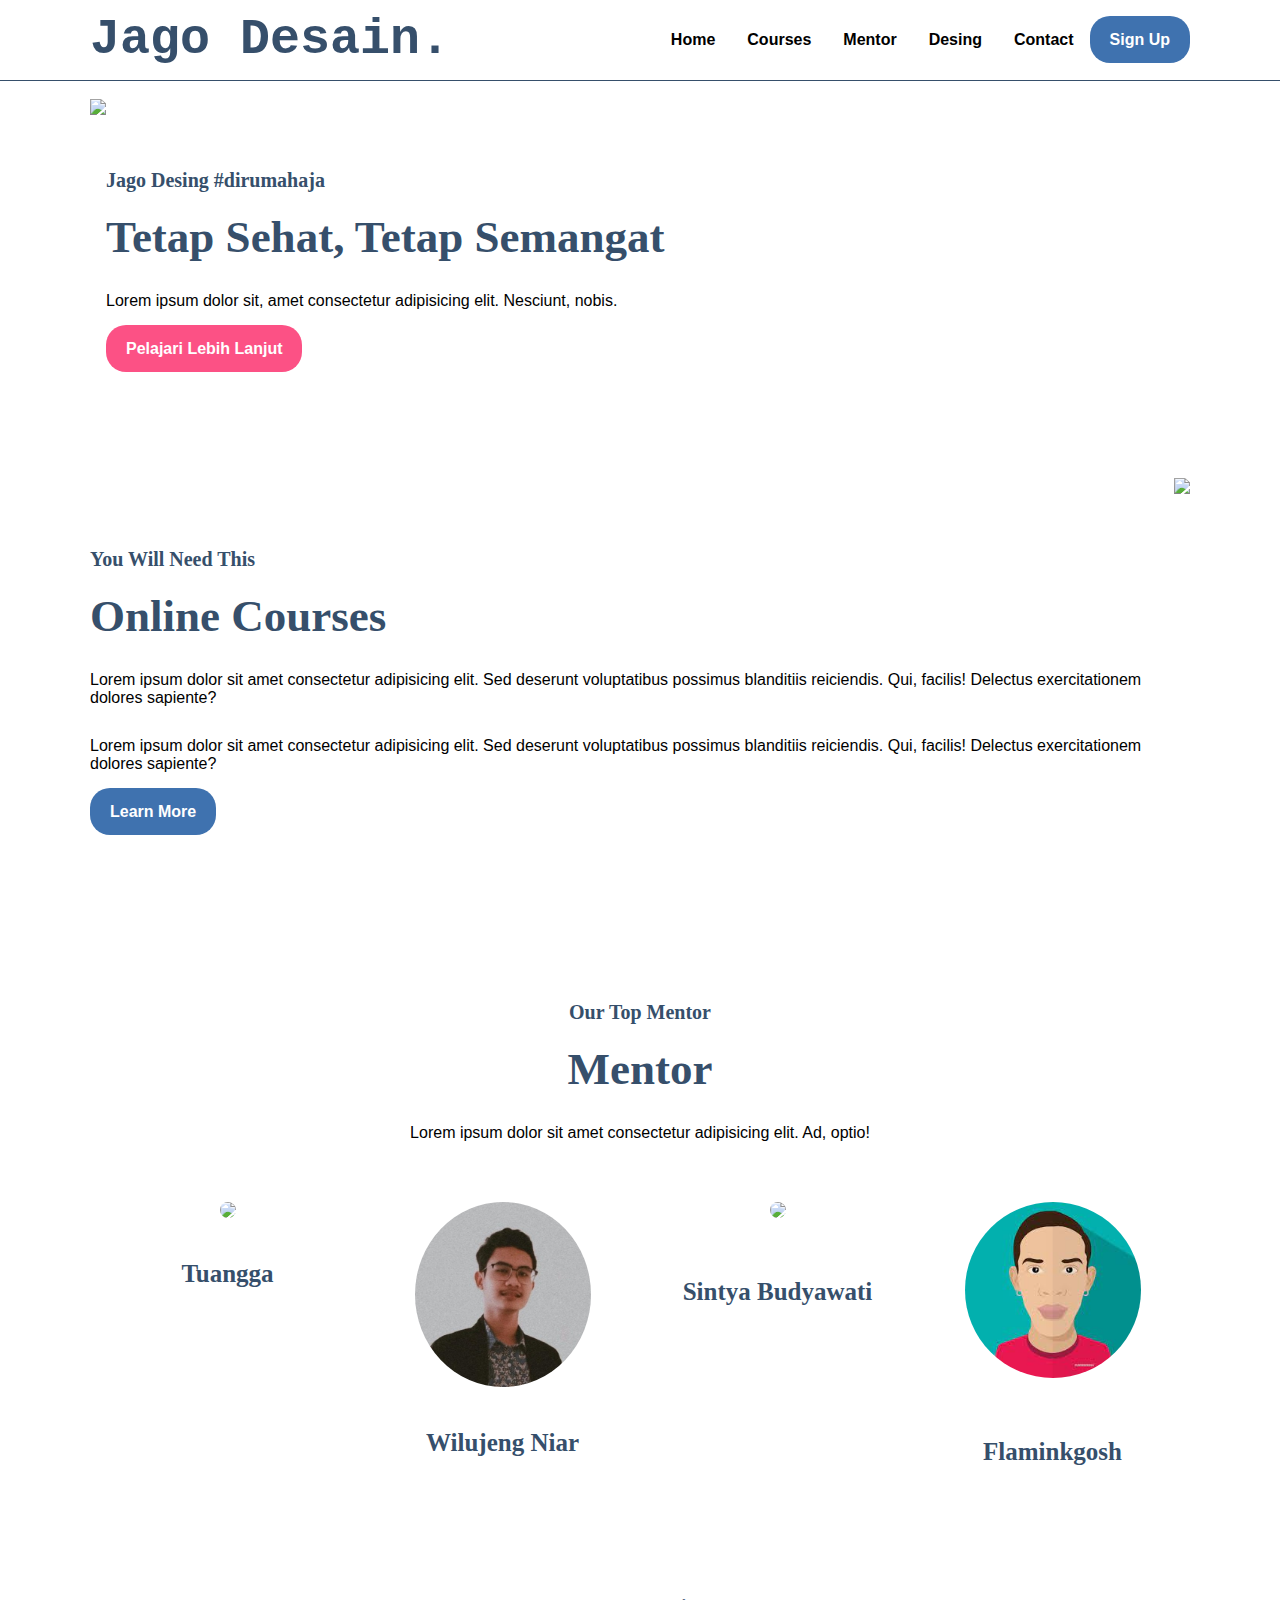
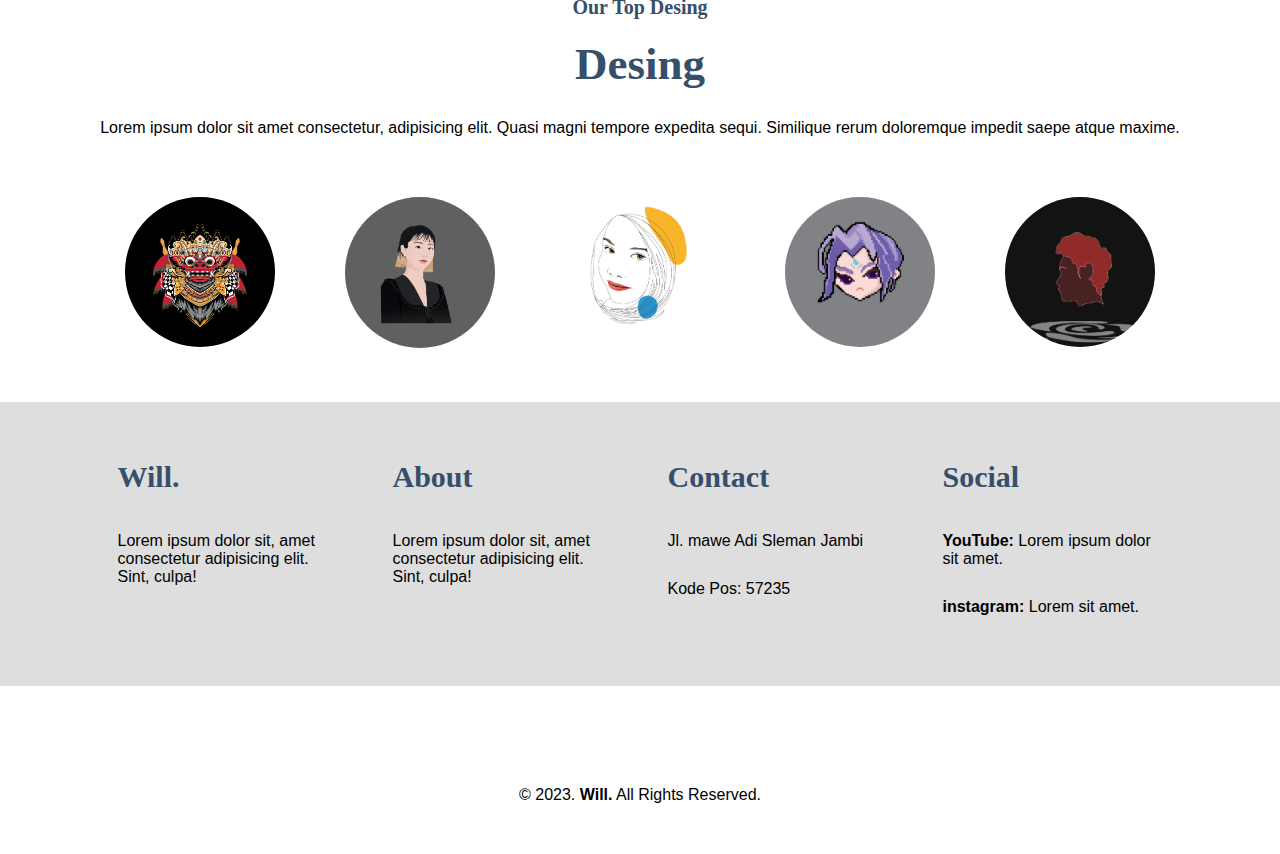
==== isi.html @ 4df6c561 "initial commit" ====
<!DOCTYPE html>
<html lang="en">
<head>
    <meta charset="UTF-8">
    <meta name="viewport" content="width=device-width, initial-scale=1.0">
    <title>Kursus Desain .</title>
    <link rel="stylesheet" href="style.css">
</head>
<body>
    <nav>
    
        <div class="wrapper">
            <div class="logo"><a href=''>Jago Desain.</a></div>
            <div>
            <div class="menu">
                <ul>
                    <li><a href="#home">Home</a></li>
                    <li><a href="#courses">Courses</a></li>
                    <li><a href="#tutors">Mentor</a></li>
                    <li><a href="#Desing">Desing</a></li>
                    <li><a href="#contact">Contact</a></li>
                    <li><a href="" class="tbl-biru">Sign Up</a></li>
                </ul>
            </div>
        </div>
    </nav>
    <div class="wrapper">
        <br>

        <!-- untuk home -->
        <section id="home">
            <img src="https://img.freepik.com/free-vector/design-tools-concept-illustration_114360-1227.jpg?size=626&ext=jpg&ga=GA1.2.415136487.1668430485&semt=ais"/>
            <div class="kolom">
                <p class="deskripsi">Jago Desing #dirumahaja</p>
                <h2>Tetap Sehat, Tetap Semangat</h2>
                <p>Lorem ipsum dolor sit, amet consectetur adipisicing elit. Nesciunt, nobis.</p>
                <p><a href="" class="tbl-pink">Pelajari Lebih Lanjut</a></p>
            </div>
        </section>

        <!-- untuk courses -->
        <section id="courses">
            <div class="kolom">
                <p class="deskripsi">You Will Need This</p>
                <h2>Online Courses</h2>
                <p>Lorem ipsum dolor sit amet consectetur adipisicing elit. Sed deserunt voluptatibus possimus blanditiis reiciendis. Qui, facilis! Delectus exercitationem dolores sapiente?</p>
                <p>Lorem ipsum dolor sit amet consectetur adipisicing elit. Sed deserunt voluptatibus possimus blanditiis reiciendis. Qui, facilis! Delectus exercitationem dolores sapiente?</p>
                <p><a href="" class="tbl-biru"> Learn More</a></p>
            </div>
            <img src="https://img.freepik.com/free-vector/online-learning-isometric-concept_1284-17947.jpg?size=626&ext=jpg&ga=GA1.2.1769275626.1605867161"/>
        </section>

        <!-- untuk tutors -->
        <section id="tutors">
            <div class="tengah">
                <div class="kolom">
                    <p class="deskripsi">Our Top Mentor</p>
                    <h2>Mentor</h2>
                    <p>Lorem ipsum dolor sit amet consectetur adipisicing elit. Ad, optio!</p>
                </div>

                <div class="tutor-list">
                    <div class="kartu-tutor">
                        <img src="https://yt3.googleusercontent.com/DdCCNiAA5kPTg8i_ytqVnyPn4YM-6-R2ozik_-Ii1CC60Nqm74NoE6RhiLEZMzabMMXW2Gv66g=s900-c-k-c0x00ffffff-no-rj"/>
                        <br>
                        <br>
                        <p>Tuangga</p>
                    
                    </div>
                    <div class="kartu-tutor">
                        <img src="asset/WhatsApp Image 2023-08-11 at 19.15.10.jpeg"/>
                        <br>
                        <br>
                        <p>Wilujeng Niar</p>
                    
                    </div>
                    <div class="kartu-tutor">
                        <img src="https://media.licdn.com/dms/image/C5603AQGwsqorRr2lSg/profile-displayphoto-shrink_800_800/0/1661928606647?e=2147483647&v=beta&t=7Hpnl4LimlKusbnrHxw0yrpr5mqJTNFHhUqVdfcaQi0"/>
                        <br>
                        <br>
                        <br>
                        <p>Sintya Budyawati</p>
                    </div>
                    <div class="kartu-tutor">
                        <img src="[data-uri]"/>
                        <br>
                        <br>
                        <br>
                        <p>Flaminkgosh</p>
                    </div>
                </div>
            </div>
        </section>

        <!-- untuk partners -->
        <section id="Desing">
            <div class="tengah">
                <div class="kolom">
                    <p class="deskripsi">Our Top Desing</p>
                    <h2>Desing</h2>
                    <p>Lorem ipsum dolor sit amet consectetur, adipisicing elit. Quasi magni tempore expedita sequi. Similique rerum doloremque impedit saepe atque maxime.</p>
                </div>

                <div class="partner-list">
                    <div class="kartu-partner">
                        <img src="asset/barongd balii-01.jpg"/>
                    </div>
                    <div class="kartu-partner">
                        <img src="asset/dsasdasd-01.jpg"/>
                    </div>
                    <div class="kartu-partner">
                        <img src="asset/fokus-mata-01.jpg"/>
                    </div>
                    <div class="kartu-partner">
                        <img src="asset/hhhhhhhhhhhh-01.jpg"/>
                    </div>
                    <div class="kartu-partner">
                        <img src="asset/kribo4-01.jpg"/>
                    </div>
                </div>
            </div>
        </section>
    </div>

    <div id="contact">
        <div class="wrapper">
            <div class="footer">
                <div class="footer-section">
                    <h3>Will.</h3>
                    <p>Lorem ipsum dolor sit, amet consectetur adipisicing elit. Sint, culpa!</p>
                </div>
                <div class="footer-section">
                    <h3>About</h3>
                    <p>Lorem ipsum dolor sit, amet consectetur adipisicing elit. Sint, culpa!</p>
                </div>
                <div class="footer-section">
                    <h3>Contact</h3>
                    <p>Jl. mawe Adi Sleman Jambi</p>
                    <p>Kode Pos: 57235</p>
                </div>
                <div class="footer-section">
                    <h3>Social</h3>
                    <p><b>YouTube: </b>Lorem ipsum dolor sit amet.</p>
                    <p><b>instagram: </b>Lorem sit amet.</p>
                </div>
            </div>
        </div>
    </div>

    <div id="copyright">
        <div class="wrapper">
            &copy; 2023. <b>Will.</b> All Rights Reserved.
        </div>
    </div>
    
</body>
</html>
---- style.css ----
* {
    text-decoration: none;
    margin: 0px;
    padding: 0px;
}

body {
    margin: 0px;
    padding: 0px;
    font-family: 'Open Sans',sans-serif;
}

.wrapper{
    width: 1100px;
    margin: auto;
    position: relative;
}

.logo a {
    font-size: 50px;
    font-weight: 800;
    float: left;
    font-family: courier;
    color: #364f6b;
}

.menu {
    float: right;
}

nav {
    width: 100%;
    margin: auto;
    display: flex;
    line-height: 80px;
    position: sticky;
    position: -webkit-sticky; 
    top: 0;
    background: #FFFFFF;
    z-index: 1;
    border-bottom:1px solid #364f6b;
}

nav ul {
    list-style-type: none;
    margin: 0;
    padding: 0;
    overflow: hidden;
}

nav ul li {
    float: left;
}

nav ul li a {
    color: black;
    font-weight: bold;
    text-align: center;
    padding: 0px 16px 0px 16px;
    text-decoration: none;
}

nav ul li a:hover {
    text-decoration: underline;
}

section {
    margin: auto;
    display: flex;
    margin-bottom: 50px;
}

.kolom {
    margin-top: 50px;
    margin-bottom: 50px;
}

.kolom .deskripsi {
    font-size: 20px;
    font-weight: bold;
    font-family: 'comic sans ms';
    color: #364f6b;
}

h2 {
    font-family: 'comic sans ms';
    font-weight: 800;
    font-size: 45px;
    margin-bottom: 20px;
    color: #364f6b;
    width: 100%;
    line-height: 50px;
}

a.tbl-biru {
    background: #3f72af;
    border-radius: 20px;
    margin-top: 20px;
    padding: 15px 20px 15px 20px;
    color: #FFFFFF;
    cursor: pointer;
    font-weight: bold;
}

a.tbl-biru:hover {
    background: #fc5185;
    text-decoration: none;
}

a.tbl-pink {
    background: #fc5185;
    border-radius: 20px;
    margin-top: 20px;
    padding: 15px 20px 15px 20px;
    color: #FFFFFF;
    cursor: pointer;
    font-weight: bold;
}

a.tbl-pink:hover {
    background: #3f72af;
    text-decoration: none;
}

p {
    margin: 10px 0px 10px 0px;
    padding: 10px 0px 10px 0px;
}

.tengah {
    text-align: center;
    width: 100%;
}

.tutor-list {
    width: 100%;
    position: relative;
    display: flex;
    flex-wrap: wrap;
}

.kartu-tutor {
    width: 20%;
    margin: 0 auto;
}

.kartu-tutor img {
    width: 80%;
    border-radius: 50%;
}

.kartu-tutor p {
    font-family: 'comic sans ms';
    font-weight: 800;
    font-size: 25px;
    text-align: center;
    color: #364f6b;
}

.partner-list {
    width: 100%;
    position: relative;
    display: flex;
    flex-wrap: wrap;
}

.kartu-partner {
    width: 20%;
    margin: 0 auto;
}

.kartu-partner img {
    width: 150px;
    border-radius: 70%;
}

#contact {
    background: #dedede;
    padding:50px 0px 50px 0px;
}

.footer {
    width: 100%;
    position: relative;
    display: flex;
    flex-wrap: wrap;
    margin: auto;
}

.footer-section {
    width: 20%;
    margin: 0 auto;
}

h3 {
    font-family: 'comic sans ms';
    font-weight: 800;
    font-size: 30px;
    margin-bottom: 20px;
    color: #364f6b;
    width: 100%;
    line-height: 50px;
}

#copyright {
    text-align: center;
    width: 100%;
    padding: 50px 0px 50px 0px;
    margin-top: 50px;
}

@media screen and (max-width: 991.98px) {
    .wrapper {
        width: 90%;
    }

    .logo a {
        display: block;
        width: 100%;
        text-align: center;
    }

    nav .menu {
        width: 100%;
        margin: 0;
    }

    nav .menu ul {
        text-align: center;
        margin: auto;
        line-height: 60px;
    }

    nav .menu ul li {
        display: inline-block;
        float: none;
    }

    section {
        display: block;
    }

    section img {
        display: block;
        width: 100%;
        height: auto;
    }

    .kartu-tutor {
        width: 50%;
    }

    .kartu-partner {
        width: 50%;
    }
}
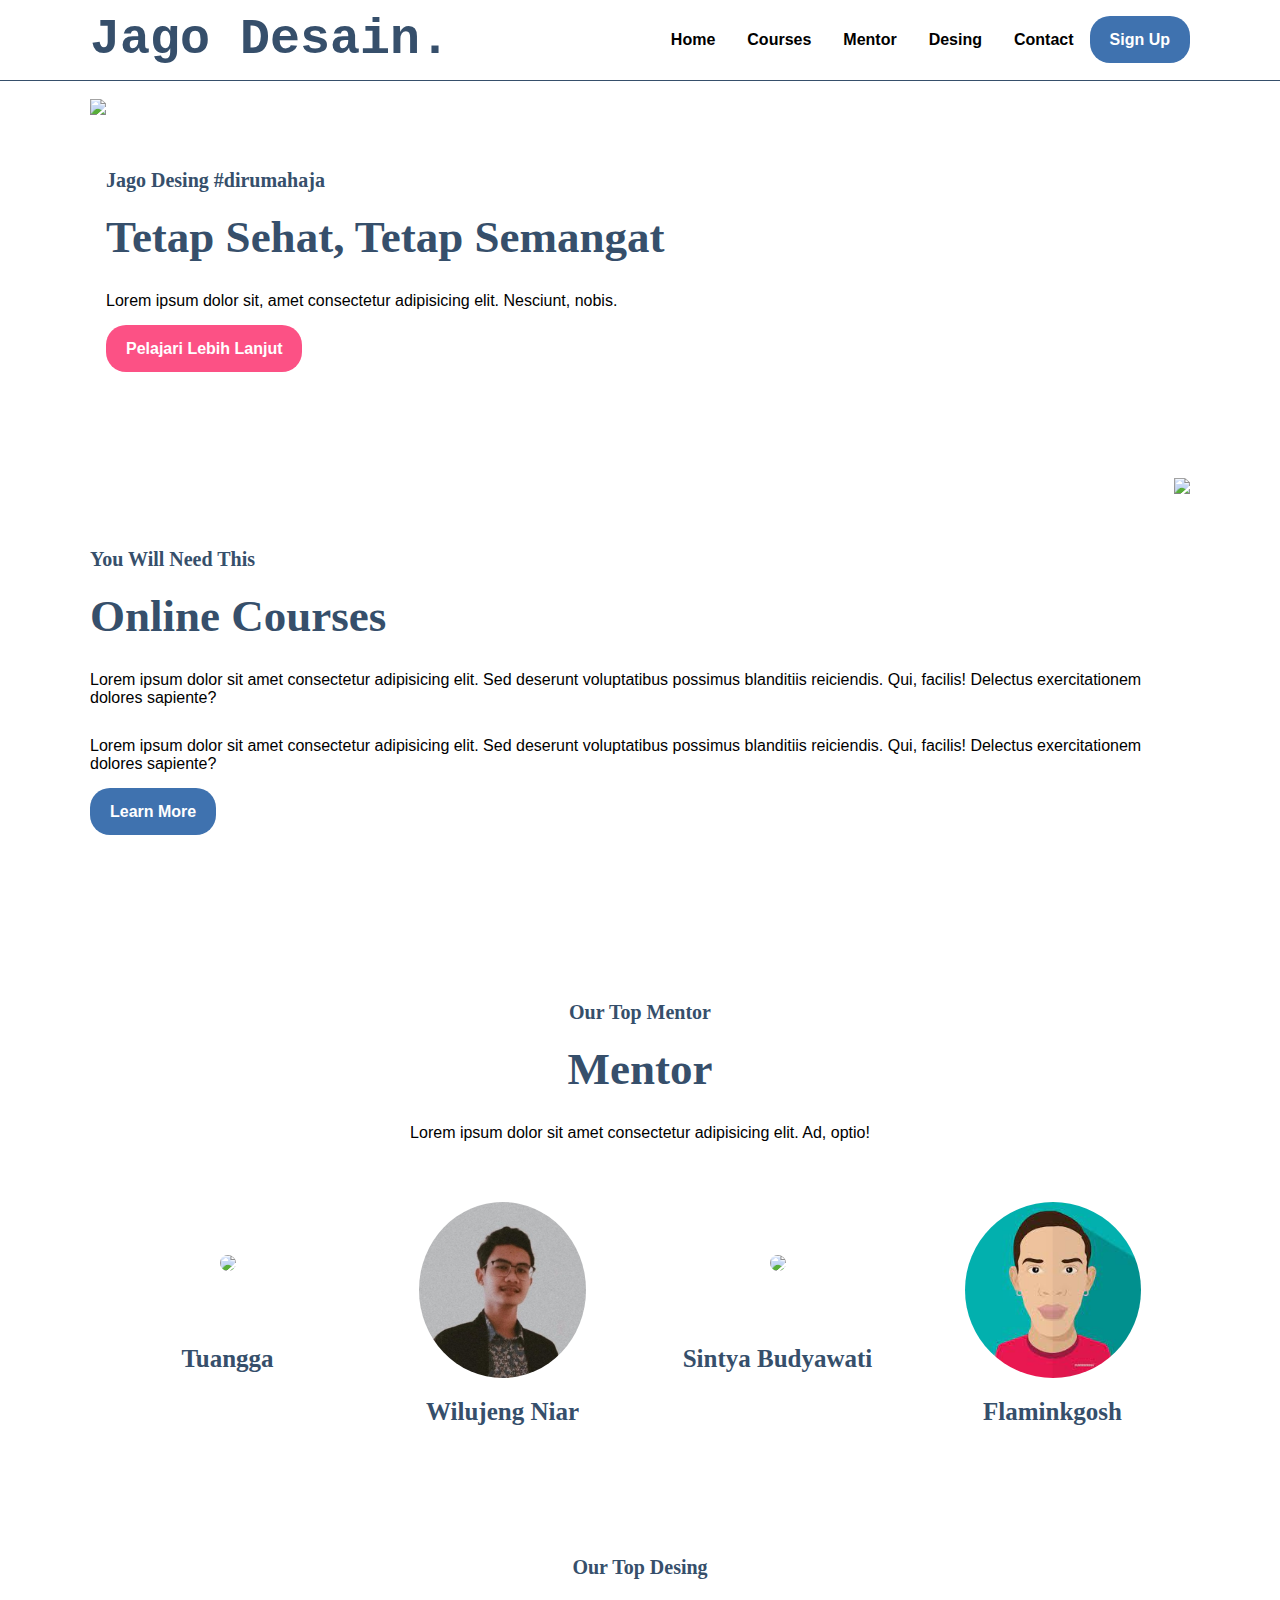
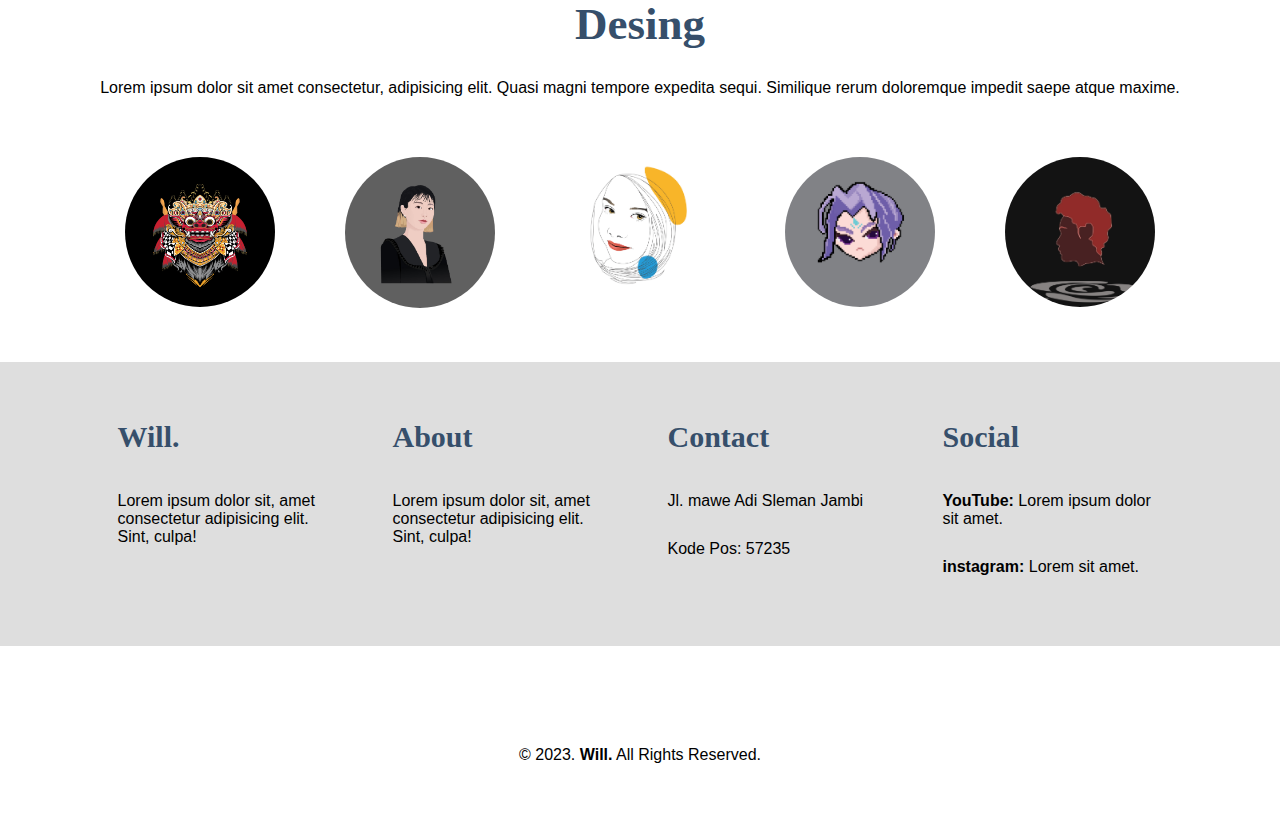
==== commit d1648460: "enhancement css" ====
--- a/isi.html
+++ b/isi.html
@@ -62,30 +62,20 @@
                 <div class="tutor-list">
                     <div class="kartu-tutor">
                         <img src="https://yt3.googleusercontent.com/DdCCNiAA5kPTg8i_ytqVnyPn4YM-6-R2ozik_-Ii1CC60Nqm74NoE6RhiLEZMzabMMXW2Gv66g=s900-c-k-c0x00ffffff-no-rj"/>
-                        <br>
-                        <br>
                         <p>Tuangga</p>
                     
                     </div>
                     <div class="kartu-tutor">
                         <img src="asset/WhatsApp Image 2023-08-11 at 19.15.10.jpeg"/>
-                        <br>
-                        <br>
                         <p>Wilujeng Niar</p>
                     
                     </div>
                     <div class="kartu-tutor">
                         <img src="https://media.licdn.com/dms/image/C5603AQGwsqorRr2lSg/profile-displayphoto-shrink_800_800/0/1661928606647?e=2147483647&v=beta&t=7Hpnl4LimlKusbnrHxw0yrpr5mqJTNFHhUqVdfcaQi0"/>
-                        <br>
-                        <br>
-                        <br>
                         <p>Sintya Budyawati</p>
                     </div>
                     <div class="kartu-tutor">
                         <img src="[data-uri]"/>
-                        <br>
-                        <br>
-                        <br>
                         <p>Flaminkgosh</p>
                     </div>
                 </div>
--- a/style.css
+++ b/style.css
@@ -17,6 +17,12 @@
     position: relative;
 }
 
+/* @media only screen and (max-width: 600px) {
+    .wrapper {
+        background-color: red;
+    }
+} */
+
 .logo a {
     font-size: 50px;
     font-weight: 800;
@@ -24,6 +30,16 @@
     font-family: courier;
     color: #364f6b;
 }
+
+/* @media only screen and (max-width: 600px) {
+    .logo a{
+        font-size: 20px;
+    font-weight: 800;
+    float: left;
+    font-family: courier;
+    color: #364f6b;
+    }
+} */
 
 .menu {
     float: right;
@@ -141,12 +157,17 @@
 }
 
 .kartu-tutor {
+    display: flex;
+    flex-direction: column;
+    align-items: center;
+    justify-content: space-evenly;
     width: 20%;
     margin: 0 auto;
 }
 
 .kartu-tutor img {
-    width: 80%;
+    max-width: 176px;
+    max-height: 176px;
     border-radius: 50%;
 }
 
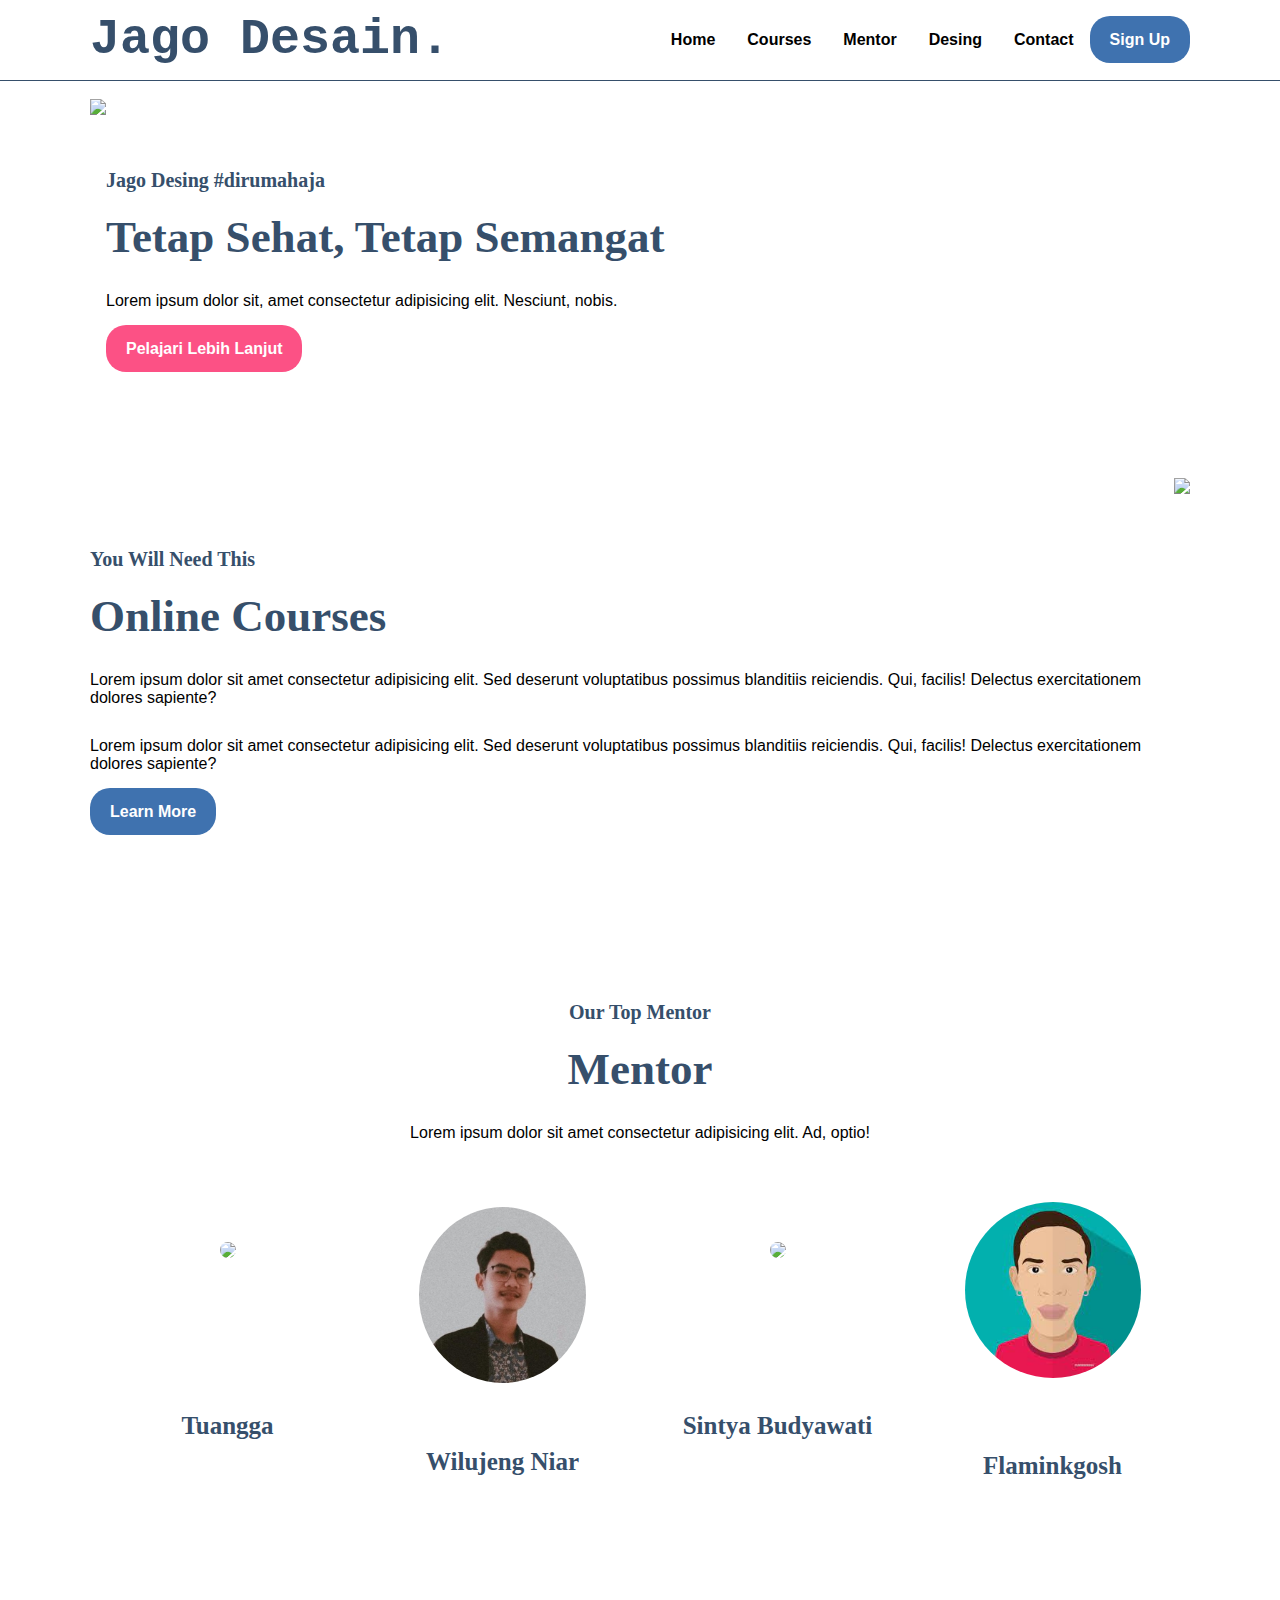
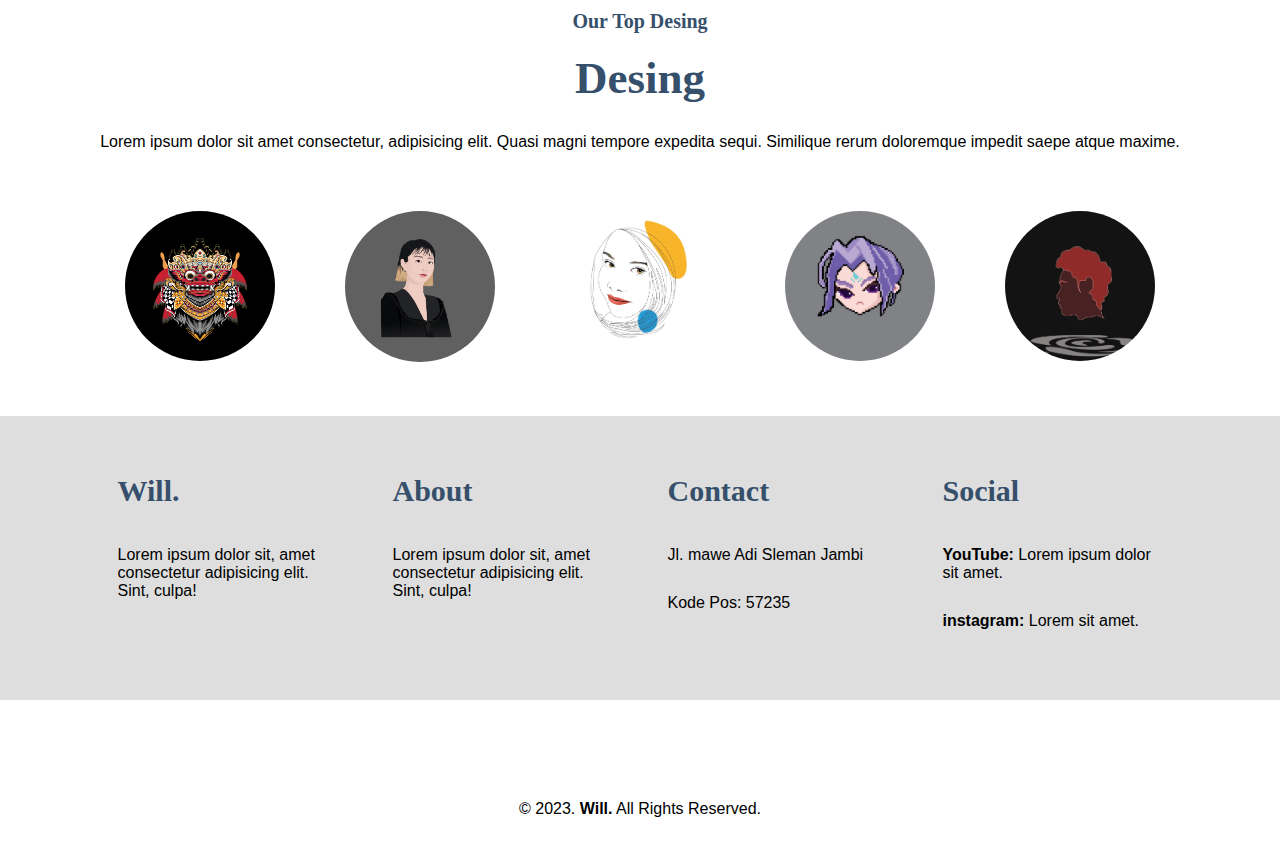
==== commit f66bdd21: "test conflict" ====
--- a/isi.html
+++ b/isi.html
@@ -62,20 +62,31 @@
                 <div class="tutor-list">
                     <div class="kartu-tutor">
                         <img src="https://yt3.googleusercontent.com/DdCCNiAA5kPTg8i_ytqVnyPn4YM-6-R2ozik_-Ii1CC60Nqm74NoE6RhiLEZMzabMMXW2Gv66g=s900-c-k-c0x00ffffff-no-rj"/>
+                        <br>
+                        <br>
+                        <br>
                         <p>Tuangga</p>
                     
                     </div>
                     <div class="kartu-tutor">
                         <img src="asset/WhatsApp Image 2023-08-11 at 19.15.10.jpeg"/>
+                        <br>
+                        <br>
                         <p>Wilujeng Niar</p>
                     
                     </div>
                     <div class="kartu-tutor">
                         <img src="https://media.licdn.com/dms/image/C5603AQGwsqorRr2lSg/profile-displayphoto-shrink_800_800/0/1661928606647?e=2147483647&v=beta&t=7Hpnl4LimlKusbnrHxw0yrpr5mqJTNFHhUqVdfcaQi0"/>
+                        <br>
+                        <br>
+                        <br>
                         <p>Sintya Budyawati</p>
                     </div>
                     <div class="kartu-tutor">
                         <img src="[data-uri]"/>
+                        <br>
+                        <br>
+                        <br>
                         <p>Flaminkgosh</p>
                     </div>
                 </div>
